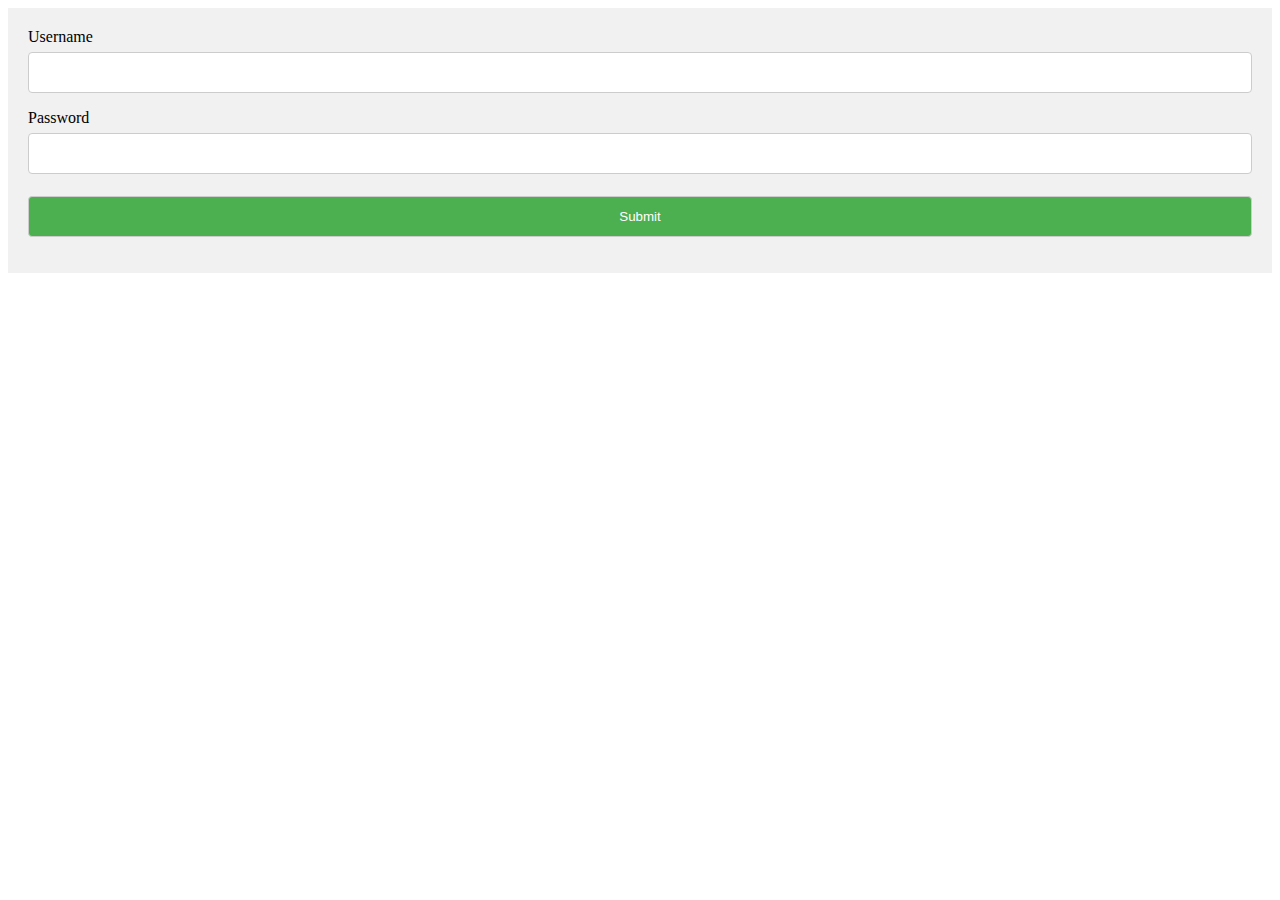
==== html/cuenta.html @ 283e5c65 "adsd" ====
<!DOCTYPE html>
<html lang="en">
<head>
    <meta charset="UTF-8">
    <title>Cuenta</title>
    <link rel="stylesheet" href="../css/estiloValidación.css">
    <script src="../js/codigo.js"></script>
</head>
<body>
    <div class="container">
        <form action="/action_page.php">
            <label for="usrname">Username</label>
            <input type="text" id="usrname" name="usrname" required>

            <label for="psw">Password</label>
            <input type="password" id="psw" name="psw" pattern="(?=.*\d)(?=.*[a-z])(?=.*[A-Z]).{8,}" title="Must contain at least one number and one uppercase and lowercase letter, and at least 8 or more characters" required>

            <input type="submit" value="Submit">
        </form>
    </div>

    <div id="message">
        <h3>Password must contain the following:</h3>
        <p id="letter" class="invalid">A <b>lowercase</b> letter</p>
        <p id="capital" class="invalid">A <b>capital (uppercase)</b> letter</p>
        <p id="number" class="invalid">A <b>number</b></p>
        <p id="length" class="invalid">Minimum <b>8 characters</b></p>
    </div>
</body>
</html>
---- css/estiloValidación.css ----
input {
    width: 100%;
    padding: 12px;
    border: 1px solid #ccc;
    border-radius: 4px;
    box-sizing: border-box;
    margin-top: 6px;
    margin-bottom: 16px;
}

/* Style the submit button */
input[type=submit] {
    background-color: #4CAF50;
    color: white;
}

/* Style the container for inputs */
.container {
    background-color: #f1f1f1;
    padding: 20px;
}

/* The message box is shown when the user clicks on the password field */
#message {
    display:none;
    background: #f1f1f1;
    color: #000;
    position: relative;
    padding: 20px;
    margin-top: 10px;
}

#message p {
    padding: 10px 35px;
    font-size: 18px;
}

/* Add a green text color and a checkmark when the requirements are right */
.valid {
    color: green;
}

.valid:before {
    position: relative;
    left: -35px;
    content: "&#10004;";
}

/* Add a red text color and an "x" icon when the requirements are wrong */
.invalid {
    color: red;
}

.invalid:before {
    position: relative;
    left: -35px;
    content: "&#10006;";
}
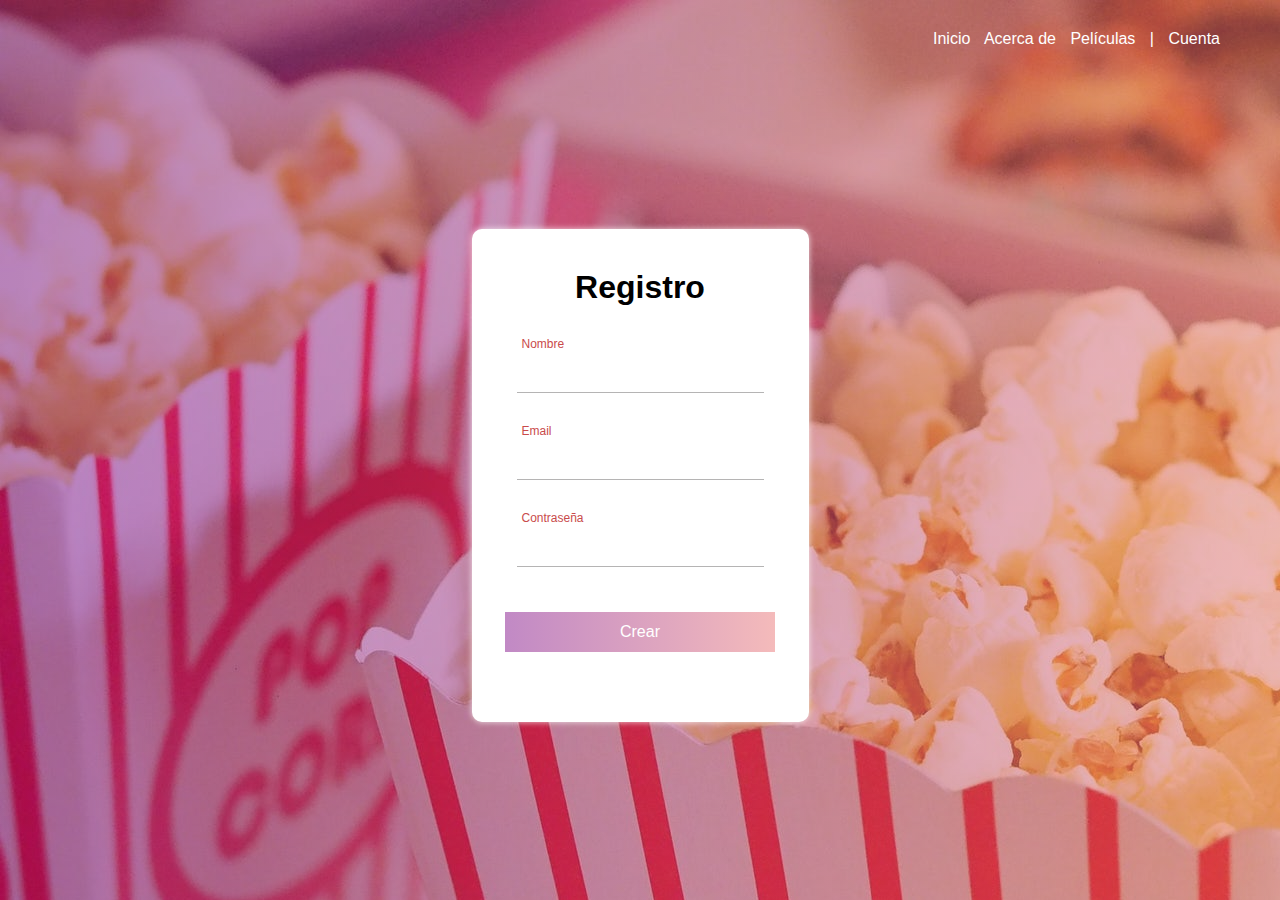
==== commit 92377f8e: "dsad" ====
--- a/html/cuenta.html
+++ b/html/cuenta.html
@@ -4,28 +4,43 @@
     <meta charset="UTF-8">
     <title>Cuenta</title>
     <link rel="stylesheet" href="../css/estiloValidación.css">
-    <script src="../js/codigo.js"></script>
+    <link rel="shortcut icon" href="../img/logo.png" type="image/x-icon">
 </head>
+
 <body>
-    <div class="container">
-        <form action="/action_page.php">
-            <label for="usrname">Username</label>
-            <input type="text" id="usrname" name="usrname" required>
+    <header>
+        <nav>
+            <a href="../index.html">Inicio</a>
+            <a href="#">Acerca de</a>
+            <a href="#">Películas</a>
+            <a>|</a>
+            <a href="cuenta.html">Cuenta</a>
+        </nav>
+    </header>
+    <main>
+        <form action="" method="POST" id="form">
+            <div class="form">
+                <h1>Registro</h1>
+                <div class="grupo">
+                    <input type="text" name="" id="name"><span class="barra"></span>
+                    <label>Nombre</label>
+                </div>
+                <div class="grupo">
+                    <input type="email" name="" id="email"><span class="barra"></span>
+                    <label>Email</label>
+                </div>
+                <div class="grupo">
+                    <input type="password" name="" id="password"><span class="barra"></span>
+                    <label>Contraseña</label>
+                </div>
 
-            <label for="psw">Password</label>
-            <input type="password" id="psw" name="psw" pattern="(?=.*\d)(?=.*[a-z])(?=.*[A-Z]).{8,}" title="Must contain at least one number and one uppercase and lowercase letter, and at least 8 or more characters" required>
+                <button type="submit">Crear</button>
+                <p class="warnings" id="warnings"></p>
+            </div>
+        </form>
 
-            <input type="submit" value="Submit">
-        </form>
-    </div>
-
-    <div id="message">
-        <h3>Password must contain the following:</h3>
-        <p id="letter" class="invalid">A <b>lowercase</b> letter</p>
-        <p id="capital" class="invalid">A <b>capital (uppercase)</b> letter</p>
-        <p id="number" class="invalid">A <b>number</b></p>
-        <p id="length" class="invalid">Minimum <b>8 characters</b></p>
-    </div>
+        <script src="../js/codigo.js"></script>
+    </main>
 </body>
 </html>
 
--- a/css/estiloValidación.css
+++ b/css/estiloValidación.css
@@ -1,58 +1,152 @@
-input {
-    width: 100%;
-    padding: 12px;
-    border: 1px solid #ccc;
-    border-radius: 4px;
-    box-sizing: border-box;
-    margin-top: 6px;
-    margin-bottom: 16px;
+:root{
+    --colorTextos: #49454567
 }
 
-/* Style the submit button */
-input[type=submit] {
-    background-color: #4CAF50;
-    color: white;
+*,
+::before,
+::after{
+    margin: 0;
+    padding: 0;
+    box-sizing: border-box;
 }
 
-/* Style the container for inputs */
-.container {
-    background-color: #f1f1f1;
-    padding: 20px;
+body{
+    /*Le añadimos el fondo con degradado*/
+    background: linear-gradient(to right, hsla(296,76%, 31%,0.5), hsla(0,73%,69%,0.5)),url("../img/inicio1.jpg");
+    font-family: "Arial";
 }
 
-/* The message box is shown when the user clicks on the password field */
-#message {
-    display:none;
-    background: #f1f1f1;
-    color: #000;
-    position: relative;
-    padding: 20px;
-    margin-top: 10px;
+header{
+    width: 100%;
+    height: 100px;
+    position:relative;
+}
+nav{
+    text-align: right;
+    padding: 30px 50px 0px 0px;
+    position: sticky;
+    top:0;
 }
 
-#message p {
-    padding: 10px 35px;
-    font-size: 18px;
+nav a{
+    color:white;
+    margin-right: 10px;
+    text-decoration: none;/*Para que no esté subrayado*/
+}
+nav a:hover{/*Para que esté subrayado y se vea en negro cuando pasemos el ratón por encima*/
+    color: black;
+    text-decoration: underline;
+    font-size: 20px;
 }
 
-/* Add a green text color and a checkmark when the requirements are right */
-.valid {
-    color: green;
+main{
+    height: 750px;
+    display: flex;
+    justify-content: center;
+    align-items: center;
 }
 
-.valid:before {
-    position: relative;
-    left: -35px;
-    content: "&#10004;";
+h1{
+    text-align: center;
+    font-weight: 700;
 }
 
-/* Add a red text color and an "x" icon when the requirements are wrong */
-.invalid {
-    color: red;
+form{
+    background: white;
+    padding: 40px 0;
+    box-shadow: 0 0 6px 0 rgba(255, 255, 255,0.8);
+    border-radius: 10px;
+}
+/*Estilo del registro en su totalidad*/
+.form{
+    width: 100%;
+    margin: auto;
 }
 
-.invalid:before {
+form .grupo{
     position: relative;
-    left: -35px;
-    content: "&#10006;";
+    margin: 45px;
+}
+
+.warnings{
+    width: 200px;
+    text-align: center;
+    margin: auto;
+    color: #B06AB3;
+    padding-top: 20px;
+}
+/*estilo de cada apartado*/
+input{
+    background: none;
+    color: #c6c6c6;
+    font-size: 18px;
+    padding: 10px 10px 10px 5px;
+    display: block;
+    width: 100%;
+    border: none;
+    border-bottom: 1px solid var(--colorTextos);
+}
+
+input:focus{
+    outline: none;
+    color: #5e5d5d;
+}
+
+label{
+    color: var(--colorTextos);
+    font-size: 16px;
+    position: absolute;/*Lo encerramos en la clase grupo*/
+    bottom: 0;
+    left: 5px;
+    top: 10px;
+    transition: 0.5s ease-in-out all;
+    pointer-events: none;
+}
+
+/*Con esto cuando input este en modo focus los hermanos heredaran esto*/
+input:focus~label,
+input:valid~label{/*Esto es para que cuando escribamos algo se aplique también*/
+    top: -14px;
+    font-size: 12px;
+    color: #c94b4b;
+}
+
+/*Esto es para que cuando hagas click la barra haga una animacion de salida*/
+.barra{
+    position: relative;
+    display: block;
+    width: 100%;
+}
+
+.barra::before{
+    content: "";
+    height: 2px;
+    width: 0%;
+    bottom: 0px;
+    position: absolute;
+    background: linear-gradient(to right, hsla(296,76%, 31%,0.5), hsla(0,73%,69%,0.5));
+    transition: 0.3s ease width;
+    left: 0;
+}
+
+input:focus~.barra::before{
+    width: 100%;
+}
+
+button{
+    background: linear-gradient(to right, hsla(296,76%, 31%,0.5), hsla(0,73%,69%,0.5));
+    border: none;
+    display: block;
+    width: 80%;
+    margin: 10px auto;
+    color: white;
+    height: 40px;
+    font-size: 16px;
+    cursor:pointer;
+}
+
+@media screen and (max-width: 500px){
+    .form{
+        width: 80%;
+    }
 }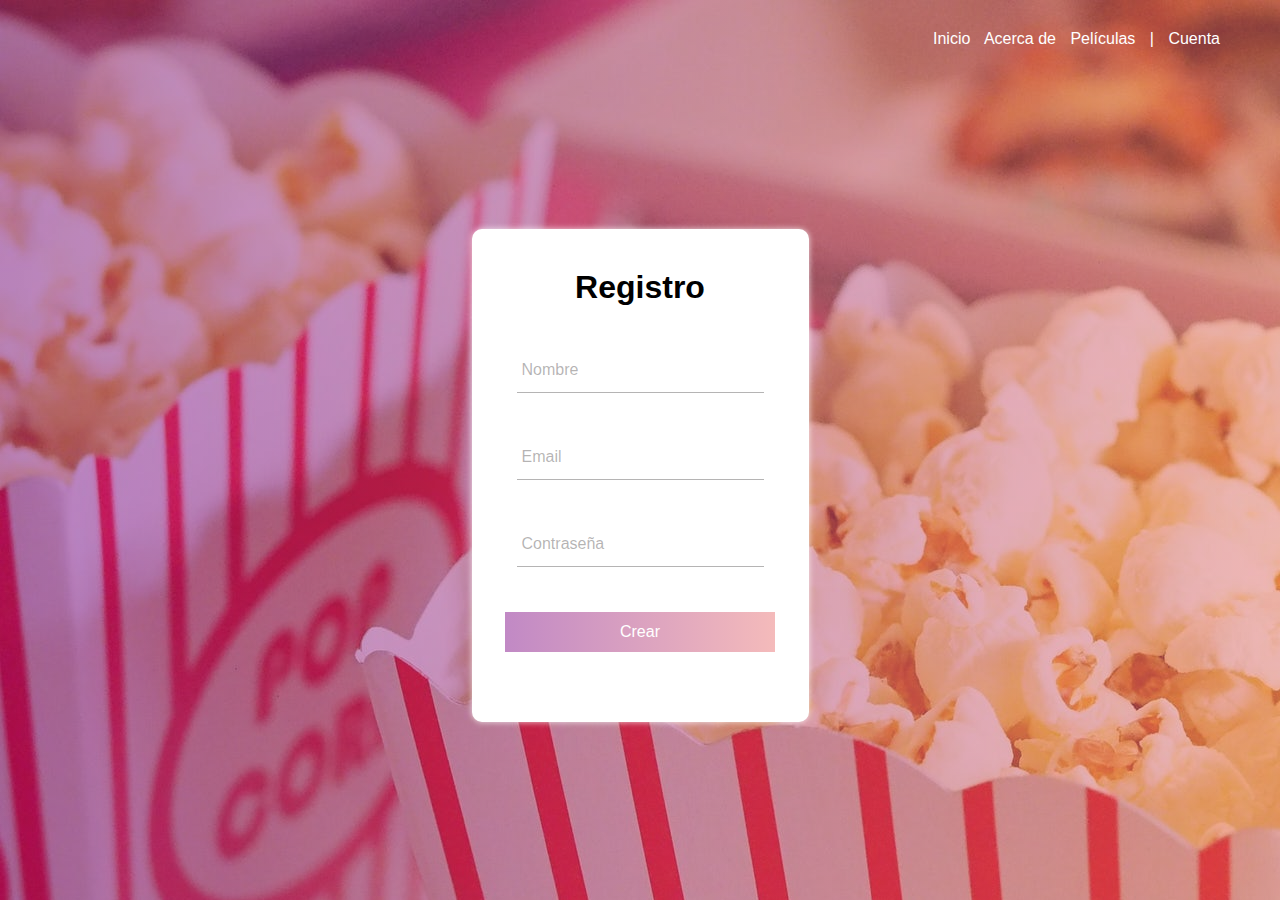
==== commit 06a7ef44: "dsa" ====
--- a/html/cuenta.html
+++ b/html/cuenta.html
@@ -6,7 +6,6 @@
     <link rel="stylesheet" href="../css/estiloValidación.css">
     <link rel="shortcut icon" href="../img/logo.png" type="image/x-icon">
 </head>
-
 <body>
     <header>
         <nav>
@@ -22,15 +21,15 @@
             <div class="form">
                 <h1>Registro</h1>
                 <div class="grupo">
-                    <input type="text" name="" id="name"><span class="barra"></span>
+                    <input type="text" name="" id="name" required><span class="barra"></span>
                     <label>Nombre</label>
                 </div>
                 <div class="grupo">
-                    <input type="email" name="" id="email"><span class="barra"></span>
+                    <input type="email" name="" id="email" required><span class="barra"></span>
                     <label>Email</label>
                 </div>
                 <div class="grupo">
-                    <input type="password" name="" id="password"><span class="barra"></span>
+                    <input type="password" name="" id="password" required><span class="barra"></span>
                     <label>Contraseña</label>
                 </div>
 
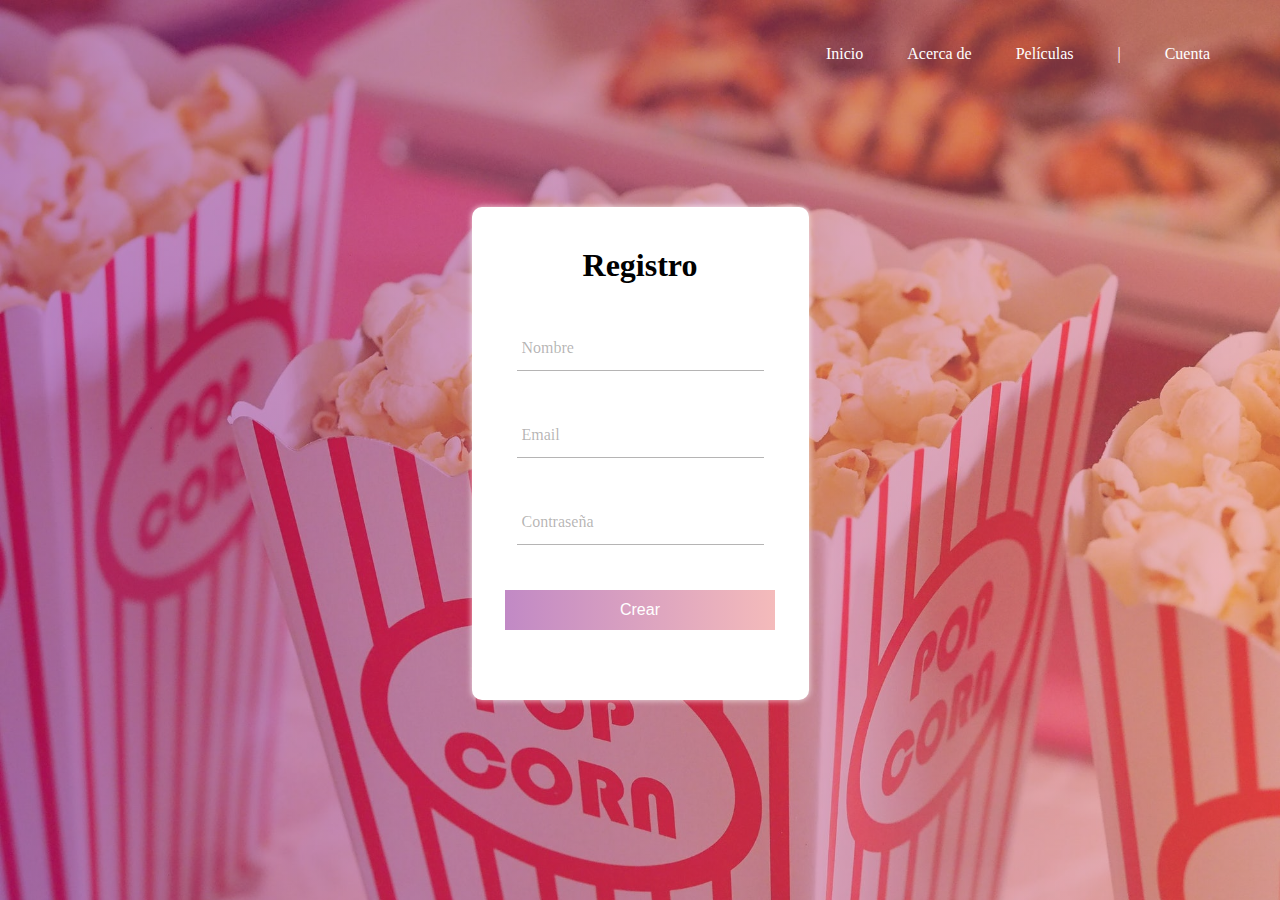
==== commit bda92699: "bj" ====
--- a/html/cuenta.html
+++ b/html/cuenta.html
@@ -7,15 +7,21 @@
     <link rel="shortcut icon" href="../img/logo.png" type="image/x-icon">
 </head>
 <body>
-    <header>
-        <nav>
-            <a href="../index.html">Inicio</a>
-            <a href="#">Acerca de</a>
-            <a href="#">Películas</a>
-            <a>|</a>
-            <a href="cuenta.html">Cuenta</a>
-        </nav>
-    </header>
+    <nav class="navegacion">
+        <ul class="menu">
+            <li><a href="../index.html">Inicio</a></li>
+            <li><a href='#AcercaDe'>Acerca de</a></li>
+            <li><a href='#Peliculas'>Películas</a>
+                <ul class="submenu">
+                    <li><a href="elResplandor.html">El Resplandor</a></li>
+                    <li><a href="babyDriver.html">Baby Driver</a></li>
+                    <li><a href="reservoirDogs.html">Reservoir Dogs</a></li>
+                </ul>
+            </li>
+            <li class="item"><a>|</a></li>
+            <li class="item"> <a href="cuenta.html">Cuenta</a></li>
+        </ul>
+    </nav>
     <main>
         <form action="" method="POST" id="form">
             <div class="form">
@@ -38,7 +44,7 @@
             </div>
         </form>
 
-        <script src="../js/codigo.js"></script>
+        <script src="../js/validacion.js"></script>
     </main>
 </body>
 </html>
--- a/css/estiloValidación.css
+++ b/css/estiloValidación.css
@@ -2,9 +2,7 @@
     --colorTextos: #49454567
 }
 
-*,
-::before,
-::after{
+*{
     margin: 0;
     padding: 0;
     box-sizing: border-box;
@@ -13,30 +11,56 @@
 body{
     /*Le añadimos el fondo con degradado*/
     background: linear-gradient(to right, hsla(296,76%, 31%,0.5), hsla(0,73%,69%,0.5)),url("../img/inicio1.jpg");
-    font-family: "Arial";
+    background-size: cover;/*Para que ocupe lo que pueda*/
+    background-attachment: fixed;/*Para que la imagen del fondo se quede fija*/
+    position:relative;
+    font-family: "Typewriter";
 }
 
 header{
     width: 100%;
-    height: 100px;
     position:relative;
 }
-nav{
+.navegacion{
     text-align: right;
     padding: 30px 50px 0px 0px;
     position: sticky;
     top:0;
 }
+.navegacion ul{
+    list-style: none;
+}
 
-nav a{
-    color:white;
-    margin-right: 10px;
-    text-decoration: none;/*Para que no esté subrayado*/
+.menu > li{
+    position: relative;
+    display: inline-block;
 }
-nav a:hover{/*Para que esté subrayado y se vea en negro cuando pasemos el ratón por encima*/
-    color: black;
-    text-decoration: underline;
-    font-size: 20px;
+.menu > li > a{
+    display: block;
+    padding: 15px 20px;
+    color: white;
+    text-decoration: none;
+}
+.menu li a:hover{
+    color: #CE7D35;
+    transition: all .3s;
+}
+.submenu{
+    position: absolute;
+    width: 120%;
+    visibility: hidden;
+    opacity: 0;
+    transition: opacity 1.5s;
+}
+.submenu li a{
+    display: block;
+    padding: 15px;
+    color: #fff;
+    text-decoration: none;
+}
+.menu li:hover .submenu{
+    visibility: visible;
+    opacity: 1;
 }
 
 main{
@@ -53,6 +77,7 @@
 
 form{
     background: white;
+    position:relative;
     padding: 40px 0;
     box-shadow: 0 0 6px 0 rgba(255, 255, 255,0.8);
     border-radius: 10px;
